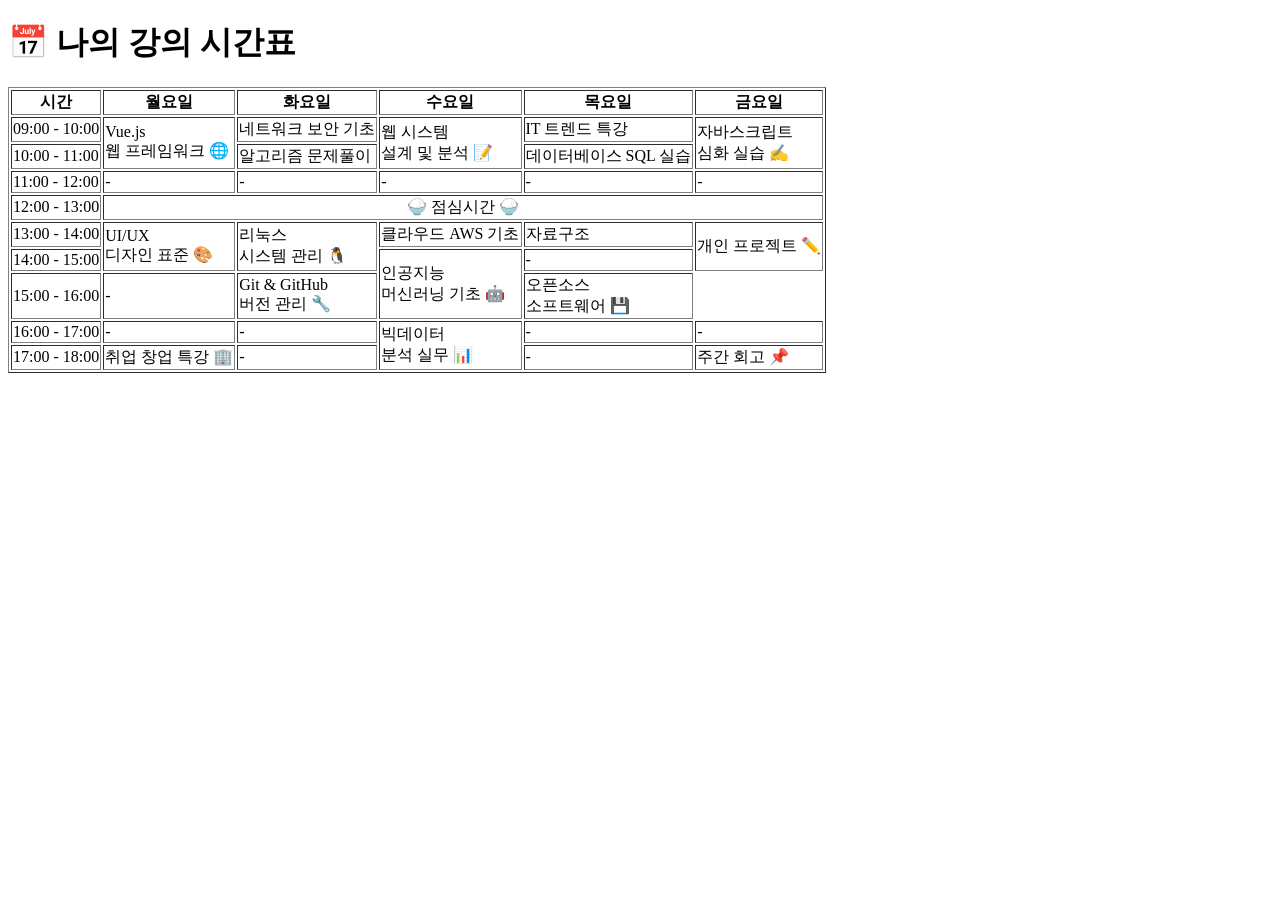
==== myClass.html @ bd6bcd23 "02" ====
<!DOCTYPE html>
<html lang="ko">
<head>
  <meta charset="UTF-8">
  <title>나의 강의 일정</title>
</head>
<body>

  <h1>📅 나의 강의 시간표</h1>

  <table border="1">
    <thead>
      <tr>
        <th>시간</th>
        <th>월요일</th>
        <th>화요일</th>
        <th>수요일</th>
        <th>목요일</th>
        <th>금요일</th>
      </tr>
    </thead>
    <tbody>
      <tr>
        <td>09:00 - 10:00</td>
        <td rowspan="2">Vue.js<br>웹 프레임워크 🌐</td>
        <td>네트워크 보안 기초</td>
        <td rowspan="2">웹 시스템<br>설계 및 분석 📝</td>
        <td>IT 트렌드 특강</td>
        <td rowspan="2">자바스크립트<br>심화 실습 ✍️</td>
      </tr>
      <tr>
        <td>10:00 - 11:00</td>
        <td>알고리즘 문제풀이</td>
        <td>데이터베이스 SQL 실습</td>
      </tr>
      <tr>
        <td>11:00 - 12:00</td>
        <td>-</td>
        <td>-</td>
        <td>-</td>
        <td>-</td>
        <td>-</td>
      </tr>
      <tr>
        <td>12:00 - 13:00</td>
        <td colspan="5" align="center">🍚 점심시간 🍚</td>
      </tr>
      <tr>
        <td>13:00 - 14:00</td>
        <td rowspan="2">UI/UX<br>디자인 표준 🎨</td>
        <td rowspan="2">리눅스<br>시스템 관리 🐧</td>
        <td>클라우드 AWS 기초</td>
        <td>자료구조</td>
        <td rowspan="2">개인 프로젝트 ✏️</td>
      </tr>
      <tr>
        <td>14:00 - 15:00</td>
        <td rowspan="2">인공지능<br>머신러닝 기초 🤖</td>
        <td>-</td>
      </tr>
      <tr>
        <td>15:00 - 16:00</td>
        <td>-</td>
        <td>Git &amp; GitHub<br>버전 관리 🔧</td>
        <td>오픈소스<br>소프트웨어 💾</td>
      </tr>
      <tr>
        <td>16:00 - 17:00</td>
        <td>-</td>
        <td>-</td>
        <td rowspan="2">빅데이터<br>분석 실무 📊</td>
        <td>-</td>
        <td>-</td>
      </tr>
      <tr>
        <td>17:00 - 18:00</td>
        <td>취업 창업 특강 🏢</td>
        <td>-</td>
        <td>-</td>
        <td>주간 회고 📌</td>
      </tr>
    </tbody>
  </table>

</body>
</html>
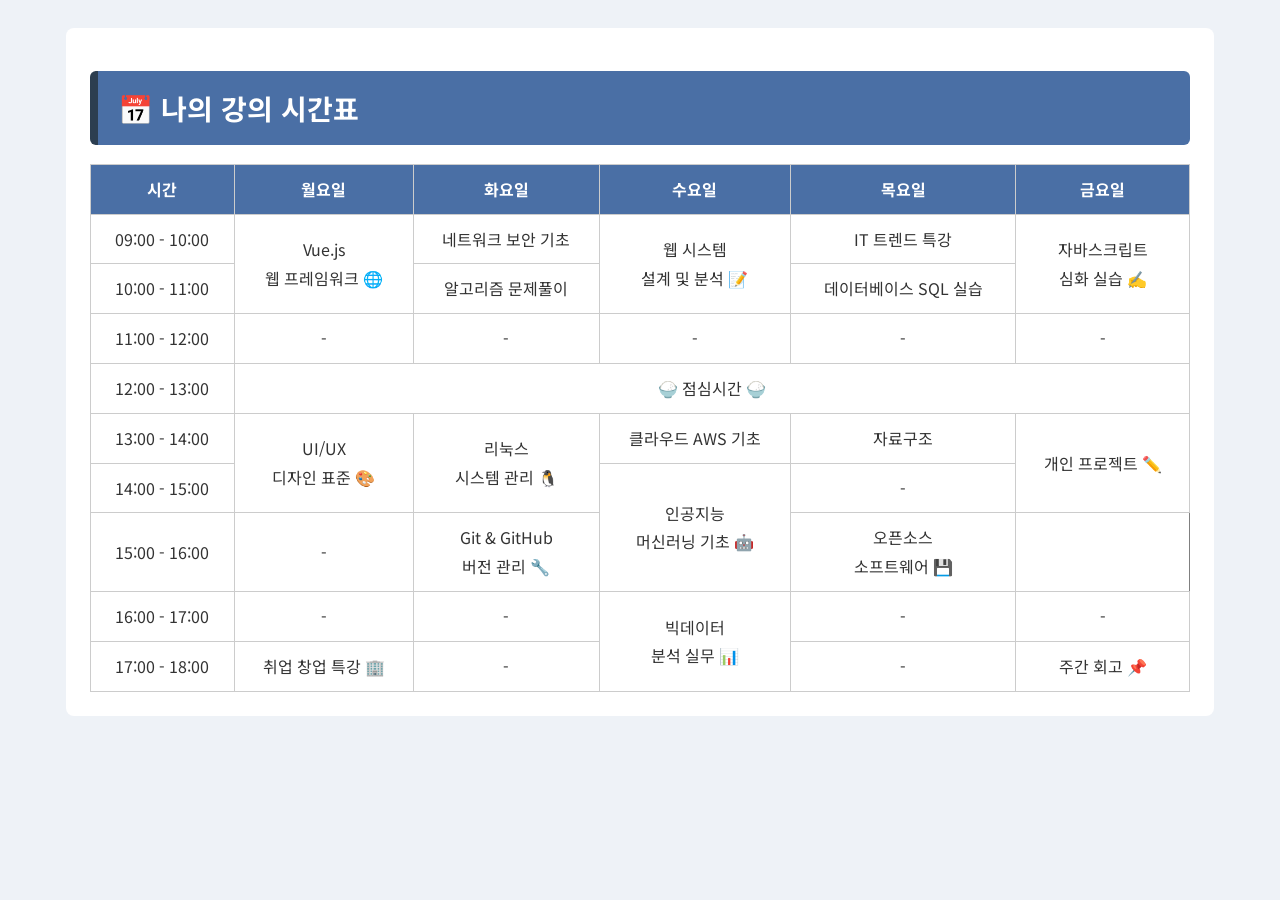
==== commit b7a43080: "SKALA HTML 과제 업로드" ====
--- a/myClass.html
+++ b/myClass.html
@@ -2,10 +2,12 @@
 <html lang="ko">
 <head>
   <meta charset="UTF-8">
+  <link rel="stylesheet" href="css/style.css">
   <title>나의 강의 일정</title>
 </head>
 <body>
 
+<div class="container">
   <h1>📅 나의 강의 시간표</h1>
 
   <table border="1">
@@ -82,5 +84,6 @@
     </tbody>
   </table>
 
+</div>
 </body>
 </html>
--- a/css/style.css
+++ b/css/style.css
@@ -0,0 +1,461 @@
+/* 구글 폰트 (Noto Sans KR) */
+@import url('https://fonts.googleapis.com/css2?family=Noto+Sans+KR:wght@400;700&display=swap');
+
+/* 전체 폰트, 줄간격, 색상, 배경 */
+body {
+  font-family: 'Noto Sans KR', sans-serif;
+  line-height: 1.8;
+  color: #333333;
+  background-color: #eef2f7;
+  padding: 20px;
+}
+
+/* 제목 강조 */
+h1 {
+  color: #ffffff;
+  background-color: #4a6fa5;
+  font-size: 28px;
+  padding: 12px 20px;
+  border-left: 8px solid #2c3e50;
+  border-radius: 6px;
+}
+
+h2 {
+  color: #2c3e50;
+  font-size: 20px;
+  padding: 8px 14px;
+  border-bottom: 3px solid #4a6fa5;
+  display: inline-block;
+}
+
+/* 링크 스타일 */
+a {
+  color: #e67e22;
+  text-decoration: none;
+  font-weight: bold;
+}
+
+a:hover {
+  text-decoration: underline;
+  color: #d35400;
+}
+
+
+/* 미션2: 리뷰 카드 스타일 */
+.trip-card {
+  background-color: #fff8f0;
+  border: 2px solid #e67e22;
+  border-radius: 10px;
+  padding: 15px;
+  margin: 15px 0;
+}
+
+/* 미션2: 테이블 스타일 */
+table {
+  width: 100%;
+  border-collapse: collapse;
+  margin-top: 10px;
+}
+
+th, td {
+  border: 1px solid #cccccc;
+  padding: 10px;
+  text-align: center;
+}
+
+th {
+  background-color: #4a6fa5;
+  color: #ffffff;
+}
+
+td {
+  background-color: #ffffff;
+}
+
+/* 미션3: 회원가입 폼 스타일링 */
+fieldset {
+  border: 2px solid #4a6fa5;
+  border-radius: 8px;
+  padding: 20px;
+  margin-bottom: 20px;
+  background-color: #fafcff;
+}
+
+legend {
+  font-weight: bold;
+  color: #ffffff;
+  background-color: #4a6fa5;
+  padding: 5px 12px;
+  border-radius: 6px;
+}
+
+label {
+  display: block;
+  margin-top: 12px;
+  margin-bottom: 4px;
+  font-weight: bold;
+  color: #2c3e50;
+}
+
+/* 입력창 크기 키우기 */
+input[type="text"],
+input[type="password"],
+input[type="date"],
+select,
+textarea {
+  width: 100%;
+  padding: 10px;
+  font-size: 15px;
+  border: 1px solid #cccccc;
+  border-radius: 6px;
+  box-sizing: border-box;
+  margin-top: 4px;
+}
+
+textarea {
+  resize: vertical;
+  min-height: 100px;
+}
+
+/* 버튼 꾸미기 */
+input[type="submit"] {
+  background-color: #27ae60;
+  color: #ffffff;
+  border: none;
+  padding: 12px 24px;
+  font-size: 15px;
+  font-weight: bold;
+  border-radius: 6px;
+  margin-top: 20px;
+  margin-right: 10px;
+  cursor: pointer;
+}
+
+input[type="submit"]:hover {
+  background-color: #1e8449;
+}
+
+input[type="reset"] {
+  background-color: #ffffff;
+  color: #888888;
+  border: 1px solid #cccccc;
+  padding: 12px 24px;
+  font-size: 15px;
+  border-radius: 6px;
+  cursor: pointer;
+}
+
+input[type="reset"]:hover {
+  background-color: #f2f2f2;
+}
+
+/* 미션4: 바로가기 메뉴 Flexbox */
+nav ul {
+  display: flex;
+  flex-wrap: wrap;
+  gap: 20px;
+  list-style: none;
+  padding: 0;
+}
+
+nav ul li {
+  background-color: #f0f4fa;
+  padding: 8px 16px;
+  border-radius: 6px;
+}
+
+/* 미션4: main과 aside 가로 배치 */
+.content-wrap {
+  display: flex;
+  gap: 20px;
+  align-items: flex-start;
+}
+
+main {
+  flex: 2;   /* main이 더 넓게 */
+}
+
+aside {
+  flex: 1;
+  background-color: #f7f9fc;
+  padding: 15px;
+  border-radius: 8px;
+}
+
+/* 미션4: 여행 카드 Grid (3열 바둑판) */
+.trip-gallery {
+  display: grid;
+  grid-template-columns: repeat(3, 1fr);
+  gap: 20px;
+  margin-top: 15px;
+}
+
+.trip-gallery .trip-card {
+  margin: 0;   /* grid gap으로 간격 주므로 margin 제거 */
+}
+
+.trip-gallery img {
+  width: 100%;
+  height: auto;
+  border-radius: 8px;
+}
+
+/* 미션5: 반응형 웹 디자인 (786px 이하) */
+@media (max-width: 786px) {
+
+  /* index.html: main/aside 세로 1열로 변경 */
+  .content-wrap {
+    flex-direction: column;
+  }
+
+  /* index.html: 바로가기 메뉴도 1열로 정렬 */
+  nav ul {
+    flex-direction: column;
+  }
+
+  /* myTrip.html: 3열 -> 1열 */
+  .trip-gallery {
+    grid-template-columns: 1fr;
+  }
+
+  /* 좁은 화면에서 여백 줄이기 */
+  body {
+    padding: 10px;
+  }
+
+  
+}
+
+/* 미션 6: 비디오 영역 정리 */
+.video-section {
+  max-width: 500px;
+  margin: 30px auto;   /* 가운데 정렬 */
+  text-align: center;
+}
+
+.video-section video {
+  width: 100%;
+  max-width: 500px;
+  border-radius: 10px;
+  box-shadow: 0 2px 8px rgba(0,0,0,0.15);
+}
+
+.video-section p {
+  margin-top: 10px;
+}
+
+/* 미션7: 오디오 플레이어 정리 */
+h2 {
+  display: block;   /* 기존에 inline-block이었다면 audio가 옆에 붙어버림 */
+}
+
+audio {
+  display: block;
+  width: 100%;
+  max-width: 500px;
+  margin: 15px 0 25px 0;
+}
+
+/* 미션: 여행 앨범 애니메이션 */
+
+/* 카드 등장 애니메이션 (페이지 로드 시 아래에서 위로 스르륵) */
+@keyframes fadeUp {
+  from {
+    opacity: 0;
+    transform: translateY(20px);
+  }
+  to {
+    opacity: 1;
+    transform: translateY(0);
+  }
+}
+
+.trip-gallery .trip-card {
+  animation: fadeUp 0.6s ease forwards;
+}
+
+/* 카드마다 살짝씩 시간차를 두고 나타나게 */
+.trip-gallery .trip-card:nth-child(1) { animation-delay: 0.1s; }
+.trip-gallery .trip-card:nth-child(2) { animation-delay: 0.3s; }
+.trip-gallery .trip-card:nth-child(3) { animation-delay: 0.5s; }
+
+/* 마우스 올렸을 때 카드가 살짝 떠오르는 효과 */
+.trip-gallery .trip-card {
+  transition: transform 0.3s ease, box-shadow 0.3s ease;
+}
+
+.trip-gallery .trip-card:hover {
+  transform: translateY(-8px) scale(1.02);
+  box-shadow: 0 10px 20px rgba(0,0,0,0.15);
+}
+
+/* 사진도 살짝 확대되는 효과 */
+.trip-gallery img {
+  transition: transform 0.4s ease;
+  overflow: hidden;
+}
+
+.trip-gallery .trip-card:hover img {
+  transform: scale(1.05);
+}
+
+.trip-card {
+  /* 기존 스타일... */
+  overflow: hidden;
+}
+
+/* 업다운 게임 버튼 */
+aside section {
+  margin-top: 20px;
+  padding-top: 15px;
+  border-top: 1px dashed #cccccc;
+}
+
+aside button {
+  background-color: #4a6fa5;
+  color: #ffffff;
+  border: none;
+  padding: 10px 18px;
+  border-radius: 6px;
+  font-weight: bold;
+  cursor: pointer;
+  transition: background-color 0.2s ease;
+}
+
+aside button:hover {
+  background-color: #35547d;
+}
+
+/* 실시간 날씨 박스 */
+#weather-box {
+  margin-top: 12px;
+  padding: 12px;
+  background-color: #f0f4fa;
+  border-radius: 8px;
+  border: 1px solid #cfd9e8;
+}
+
+#weather-box h3 {
+  margin-top: 0;
+  color: #2c3e50;
+}
+
+#weather-box p {
+  margin: 6px 0;
+}
+
+#weather-box h3 {
+  margin-top: 0;
+  color: #2c3e50;
+}
+
+
+/* main 안 콘텐츠를 좌(텍스트) / 우(이미지) 2단으로 */
+main .news-grid {
+  display: grid;
+  grid-template-columns: 1.2fr 1fr;
+  gap: 24px;
+  align-items: start;
+  margin-top: 16px;
+}
+
+main .news-grid img {
+  width: 100%;
+  border-radius: 10px;
+  box-shadow: 0 2px 8px rgba(0,0,0,0.1);
+}
+
+/* aside 안 위젯들을 카드형 2열 그리드로 */
+aside {
+  display: grid;
+  grid-template-columns: 1fr 1fr;
+  gap: 16px;
+  align-content: start;
+}
+
+aside h2 {
+  grid-column: 1 / -1;   /* "실시간 정보" 제목은 위쪽 전체 폭 사용 */
+}
+
+aside section {
+  background-color: #ffffff;
+  border: 1px solid #e0e6ef;
+  border-radius: 10px;
+  padding: 16px;
+  margin-top: 0;
+  box-shadow: 0 1px 4px rgba(0,0,0,0.06);
+}
+
+/* 실시간 날씨 조회 & 실시간 정보 섹션은 폭 넓게 */
+aside section:has(#citySelect),
+aside section:last-child {
+  grid-column: 1 / -1;
+}
+
+
+/* 786px 이하에서는 다시 1열로 */
+@media (max-width: 786px) {
+  aside {
+    grid-template-columns: 1fr;
+  }
+}
+
+/* container */
+.container {
+  max-width: 1100px;
+  margin: 0 auto;
+  padding: 24px;
+  background-color: #ffffff;
+  border-radius: 8px;
+}
+
+/* 786px 이하 반응형 */
+@media (max-width: 786px) {
+  .content-wrap {
+    flex-direction: column;
+  }
+
+  nav ul {
+    flex-direction: column;
+  }
+
+  .trip-gallery {
+    grid-template-columns: 1fr;
+  }
+
+  aside {
+    grid-template-columns: 1fr;
+  }
+
+  body {
+    padding: 10px;
+  }
+
+  .container {
+    padding: 12px;
+  }
+
+  h1 {
+    font-size: 22px;
+  }
+}
+
+main .news-grid img {
+  width: 100%;
+  max-height: 320px;
+  object-fit: cover;
+  border-radius: 10px;
+  box-shadow: 0 2px 8px rgba(0,0,0,0.1);
+}
+
+.container {
+  overflow-x: hidden;
+}
+
+main {
+  min-width: 0;
+}
+
+aside {
+  min-width: 0;
+}
